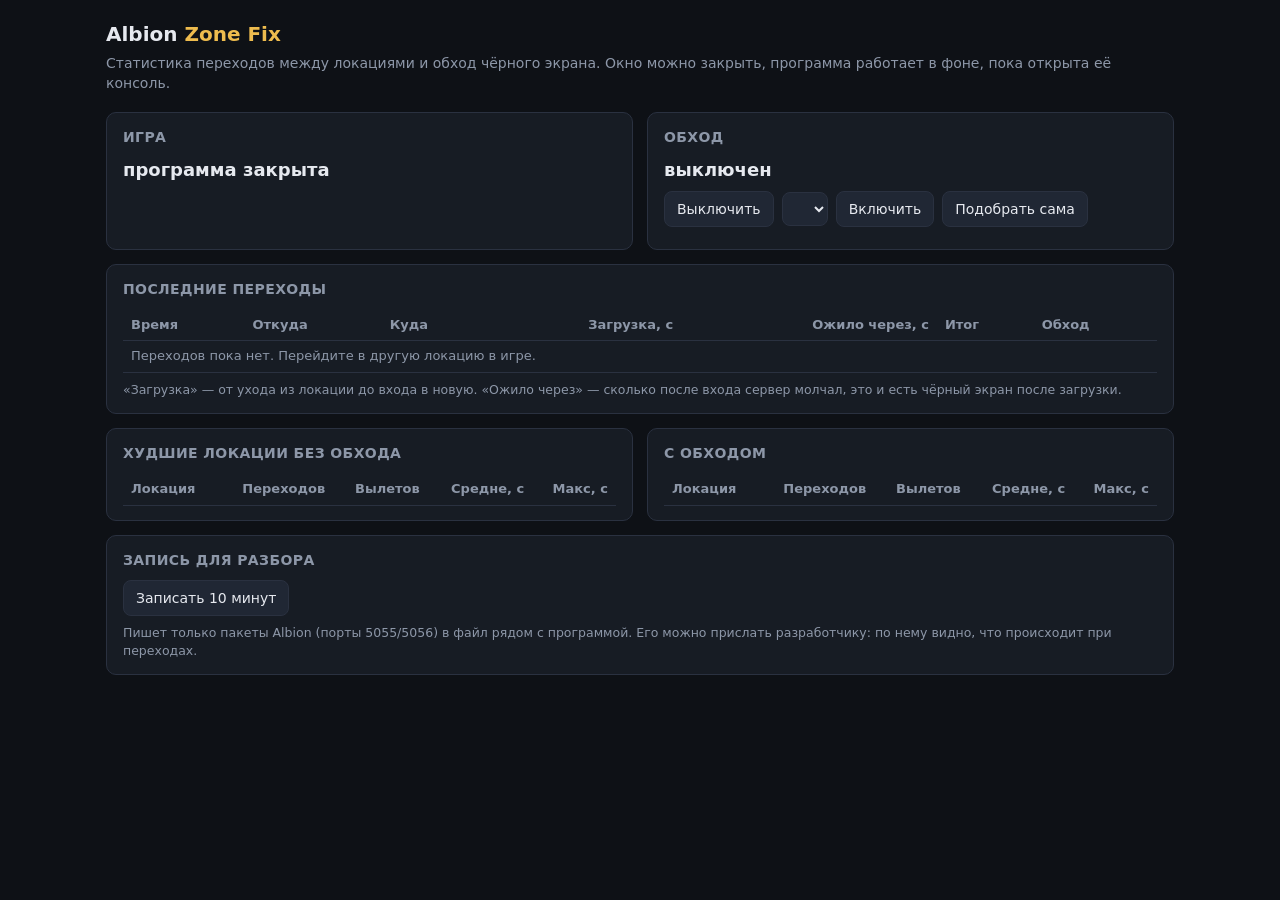
==== internal/ui/index.html @ 23b54052 "Окно в браузере, точка входа, режим -replay, сборка под Windows" ====
<!doctype html>
<html lang="ru">
<head>
<meta charset="utf-8">
<meta name="viewport" content="width=device-width, initial-scale=1">
<title>Albion Zone Fix</title>
<style>
:root{--bg:#0e1116;--panel:#171c24;--line:#2a3140;--text:#e6e9ef;--muted:#8d97a8;--accent:#eebc4e;--green:#4fc37a;--red:#ef6b6b}
*{box-sizing:border-box}
body{margin:0;background:var(--bg);color:var(--text);font:14px/1.45 system-ui,"Segoe UI",sans-serif}
main{max-width:1100px;margin:0 auto;padding:20px 16px 40px}
h1{font-size:20px;margin:0 0 4px}h1 b{color:var(--accent)}
.sub{color:var(--muted);margin:0 0 18px}
.row{display:flex;gap:14px;flex-wrap:wrap}
.panel{background:var(--panel);border:1px solid var(--line);border-radius:10px;padding:14px 16px;margin-bottom:14px;flex:1 1 320px}
.panel h2{font-size:14px;margin:0 0 10px;color:var(--muted);font-weight:600;text-transform:uppercase;letter-spacing:.4px}
.big{font-size:18px;font-weight:600}
.ok{color:var(--green)}.bad{color:var(--red)}.warn{color:var(--accent)}.muted{color:var(--muted)}
select,button{font:inherit;color:var(--text);background:#202734;border:1px solid var(--line);border-radius:8px;padding:7px 12px}
button{cursor:pointer}button:hover{border-color:var(--accent)}
button.on{background:var(--accent);color:#1a1300;border-color:var(--accent);font-weight:600}
.controls{display:flex;gap:8px;flex-wrap:wrap;align-items:center;margin-top:8px}
table{width:100%;border-collapse:collapse;font-size:13px}
th,td{text-align:left;padding:6px 8px;border-bottom:1px solid var(--line);white-space:nowrap}
th{color:var(--muted);font-weight:600}
td.num,th.num{text-align:right}
.err{background:#3a1f22;border:1px solid #6b3036;color:#ffb9b9;border-radius:8px;padding:8px 12px;margin-top:8px}
.note{color:var(--muted);font-size:12.5px;margin-top:8px}
</style>
</head>
<body>
<main>
  <h1>Albion <b>Zone Fix</b></h1>
  <p class="sub">Статистика переходов между локациями и обход чёрного экрана. Окно можно закрыть, программа работает в фоне, пока открыта её консоль.</p>

  <div class="row">
    <div class="panel">
      <h2>Игра</h2>
      <div class="big" id="game">—</div>
      <div class="muted" id="gameSub"></div>
      <div class="err" id="sniffErr" hidden></div>
    </div>
    <div class="panel">
      <h2>Обход</h2>
      <div class="big" id="byp">выключен</div>
      <div class="controls">
        <button id="off">Выключить</button>
        <select id="strat"></select>
        <button id="apply">Включить</button>
        <button id="auto">Подобрать сама</button>
      </div>
      <div class="note" id="autoNote"></div>
      <div class="err" id="bypErr" hidden></div>
    </div>
  </div>

  <div class="panel">
    <h2>Последние переходы</h2>
    <table><thead><tr><th>Время</th><th>Откуда</th><th>Куда</th><th class="num">Загрузка, с</th><th class="num">Ожило через, с</th><th>Итог</th><th>Обход</th></tr></thead>
    <tbody id="recent"><tr><td colspan="7" class="muted">Переходов пока нет. Перейдите в другую локацию в игре.</td></tr></tbody></table>
    <div class="note">«Загрузка» — от ухода из локации до входа в новую. «Ожило через» — сколько после входа сервер молчал, это и есть чёрный экран после загрузки.</div>
  </div>

  <div class="row">
    <div class="panel">
      <h2>Худшие локации без обхода</h2>
      <table><thead><tr><th>Локация</th><th class="num">Переходов</th><th class="num">Вылетов</th><th class="num">Средне, с</th><th class="num">Макс, с</th></tr></thead><tbody id="worstOff"></tbody></table>
    </div>
    <div class="panel">
      <h2>С обходом</h2>
      <table><thead><tr><th>Локация</th><th class="num">Переходов</th><th class="num">Вылетов</th><th class="num">Средне, с</th><th class="num">Макс, с</th></tr></thead><tbody id="worstOn"></tbody></table>
    </div>
  </div>

  <div class="panel">
    <h2>Запись для разбора</h2>
    <div class="controls"><button id="rec">Записать 10 минут</button><span class="muted" id="recNote"></span></div>
    <div class="note">Пишет только пакеты Albion (порты 5055/5056) в файл рядом с программой. Его можно прислать разработчику: по нему видно, что происходит при переходах.</div>
  </div>
</main>
<script>
const $ = id => document.getElementById(id);
const esc = s => String(s ?? '').replace(/[&<>"]/g, c => ({'&':'&amp;','<':'&lt;','>':'&gt;','"':'&quot;'}[c]));
let stratsFilled = false, lastRec = '';
async function post(url, data){
  const r = await fetch(url, {method:'POST', body:new URLSearchParams(data)});
  const j = await r.json().catch(()=>({}));
  if(!r.ok) alert(j.error || 'Ошибка'); else refresh();
}
$('off').onclick = () => post('/api/bypass', {mode:'off'});
$('apply').onclick = () => post('/api/bypass', {mode:$('strat').value});
$('auto').onclick = () => post('/api/bypass', {mode:'auto'});
$('rec').onclick = () => post('/api/record', lastRec ? {stop:1} : {});
function zoneRows(list){
  if(!list || !list.length) return '<tr><td colspan="5" class="muted">нет данных</td></tr>';
  return list.slice(0,15).map(z => `<tr><td>${esc(z.name)}</td><td class="num">${z.count}</td><td class="num ${z.fails?'bad':''}">${z.fails}</td><td class="num">${z.avgLoad}${z.avgAlive?` + ${z.avgAlive}`:''}</td><td class="num">${z.maxLoad}</td></tr>`).join('');
}
async function refresh(){
  let s;
  try{ s = await (await fetch('/api/state')).json(); }catch(e){ $('game').textContent='программа закрыта'; return; }
  $('game').textContent = s.zone ? s.zone : (s.packets ? 'игра видна, локация ещё не известна' : 'ждём игру…');
  $('gameSub').textContent = s.packets ? `пакетов: ${s.packets.toLocaleString('ru-RU')}, последний ${s.lastPacket}` : 'пакетов Albion пока нет: запустите игру';
  $('sniffErr').hidden = !s.sniffError; $('sniffErr').textContent = s.sniffError || '';
  if(!stratsFilled && s.strategies){ $('strat').innerHTML = s.strategies.map(n=>`<option>${esc(n)}</option>`).join(''); stratsFilled = true; }
  const on = s.bypass && s.bypass !== 'off';
  $('byp').innerHTML = on ? `<span class="ok">включён</span>: ${esc(s.bypass)}` : 'выключен';
  $('off').classList.toggle('on', !on);
  $('autoNote').textContent = s.auto || '';
  $('bypErr').hidden = !s.bypassError; $('bypErr').textContent = s.bypassError || '';
  $('recent').innerHTML = (s.recent && s.recent.length) ? s.recent.map(t => {
    const time = new Date(t.t).toLocaleTimeString('ru-RU');
    const res = t.ok ? '<span class="ok">ок</span>' : `<span class="bad">${esc(t.fail||'вылет')}</span>`;
    const load = t.ok ? t.loadSec : `<span class="bad">${t.loadSec}</span>`;
    const alive = t.aliveSec < 0 ? '—' : t.aliveSec;
    return `<tr><td>${time}</td><td>${esc(t.fromName||t.from)}</td><td>${esc(t.toName||t.to||'—')}</td><td class="num">${load}</td><td class="num">${alive}</td><td>${res}</td><td class="muted">${esc(t.strategy==='off'?'нет':t.strategy)}</td></tr>`;
  }).join('') : '<tr><td colspan="7" class="muted">Переходов пока нет. Перейдите в другую локацию в игре.</td></tr>';
  $('worstOff').innerHTML = zoneRows(s.worstOff);
  $('worstOn').innerHTML = zoneRows(s.worstOn);
  lastRec = s.recording || '';
  $('rec').textContent = lastRec ? 'Остановить запись' : 'Записать 10 минут';
  $('rec').classList.toggle('on', !!lastRec);
  $('recNote').textContent = lastRec ? `пишу в ${lastRec.split(/[\\/]/).pop()}, осталось ${Math.max(0,Math.ceil(s.recLeft/60))} мин` : '';
}
refresh(); setInterval(refresh, 2000);
</script>
</body>
</html>
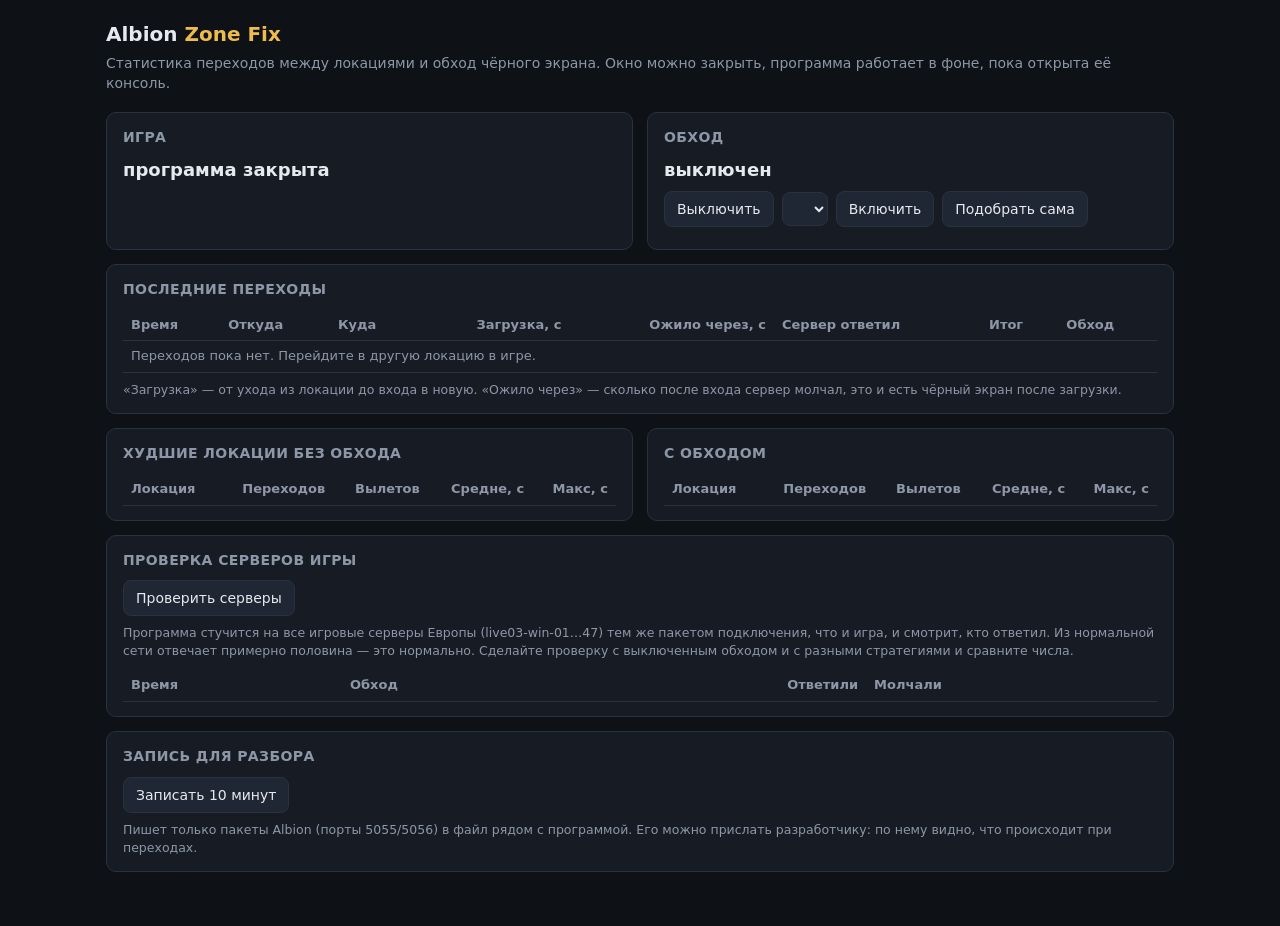
==== commit 28abf2ea: "Переход по подключению к новому серверу, «сервер не ответил», проверка серверов игры" ====
--- a/internal/ui/index.html
+++ b/internal/ui/index.html
@@ -56,8 +56,8 @@
 
   <div class="panel">
     <h2>Последние переходы</h2>
-    <table><thead><tr><th>Время</th><th>Откуда</th><th>Куда</th><th class="num">Загрузка, с</th><th class="num">Ожило через, с</th><th>Итог</th><th>Обход</th></tr></thead>
-    <tbody id="recent"><tr><td colspan="7" class="muted">Переходов пока нет. Перейдите в другую локацию в игре.</td></tr></tbody></table>
+    <table><thead><tr><th>Время</th><th>Откуда</th><th>Куда</th><th class="num">Загрузка, с</th><th class="num">Ожило через, с</th><th>Сервер ответил</th><th>Итог</th><th>Обход</th></tr></thead>
+    <tbody id="recent"><tr><td colspan="8" class="muted">Переходов пока нет. Перейдите в другую локацию в игре.</td></tr></tbody></table>
     <div class="note">«Загрузка» — от ухода из локации до входа в новую. «Ожило через» — сколько после входа сервер молчал, это и есть чёрный экран после загрузки.</div>
   </div>
 
@@ -70,6 +70,13 @@
       <h2>С обходом</h2>
       <table><thead><tr><th>Локация</th><th class="num">Переходов</th><th class="num">Вылетов</th><th class="num">Средне, с</th><th class="num">Макс, с</th></tr></thead><tbody id="worstOn"></tbody></table>
     </div>
+  </div>
+
+  <div class="panel">
+    <h2>Проверка серверов игры</h2>
+    <div class="controls"><button id="probe">Проверить серверы</button><span class="muted" id="probeNote"></span></div>
+    <div class="note">Программа стучится на все игровые серверы Европы (live03-win-01…47) тем же пакетом подключения, что и игра, и смотрит, кто ответил. Из нормальной сети отвечает примерно половина — это нормально. Сделайте проверку с выключенным обходом и с разными стратегиями и сравните числа.</div>
+    <table style="margin-top:10px"><thead><tr><th>Время</th><th>Обход</th><th class="num">Ответили</th><th>Молчали</th></tr></thead><tbody id="probes"></tbody></table>
   </div>
 
   <div class="panel">
@@ -90,6 +97,7 @@
 $('off').onclick = () => post('/api/bypass', {mode:'off'});
 $('apply').onclick = () => post('/api/bypass', {mode:$('strat').value});
 $('auto').onclick = () => post('/api/bypass', {mode:'auto'});
+$('probe').onclick = () => post('/api/probe', {});
 $('rec').onclick = () => post('/api/record', lastRec ? {stop:1} : {});
 function zoneRows(list){
   if(!list || !list.length) return '<tr><td colspan="5" class="muted">нет данных</td></tr>';
@@ -112,8 +120,16 @@
     const res = t.ok ? '<span class="ok">ок</span>' : `<span class="bad">${esc(t.fail||'вылет')}</span>`;
     const load = t.ok ? t.loadSec : `<span class="bad">${t.loadSec}</span>`;
     const alive = t.aliveSec < 0 ? '—' : t.aliveSec;
-    return `<tr><td>${time}</td><td>${esc(t.fromName||t.from)}</td><td>${esc(t.toName||t.to||'—')}</td><td class="num">${load}</td><td class="num">${alive}</td><td>${res}</td><td class="muted">${esc(t.strategy==='off'?'нет':t.strategy)}</td></tr>`;
-  }).join('') : '<tr><td colspan="7" class="muted">Переходов пока нет. Перейдите в другую локацию в игре.</td></tr>';
+    const srv = esc((t.server||'').replace(':5056',''));
+    const replied = t.replied ? `<span class="ok">да</span>${t.replySec>=0?` через ${t.replySec} с`:''} <span class="muted">${srv}</span>` : `<span class="bad">нет</span> <span class="muted">${srv}</span>`;
+    return `<tr><td>${time}</td><td>${esc(t.fromName||t.from||'—')}</td><td>${esc(t.toName||t.to||'—')}</td><td class="num">${load}</td><td class="num">${alive}</td><td>${replied}</td><td>${res}</td><td class="muted">${esc(t.strategy==='off'?'нет':t.strategy)}</td></tr>`;
+  }).join('') : '<tr><td colspan="8" class="muted">Переходов пока нет. Перейдите в другую локацию в игре.</td></tr>';
+  $('probe').disabled = !!s.probing;
+  $('probeNote').textContent = s.probing ? 'проверяю, это займёт до 20 секунд…' : '';
+  $('probes').innerHTML = (s.probeRuns && s.probeRuns.length) ? s.probeRuns.map(r => {
+    const silent = (r.results||[]).filter(x=>!x.ok).map(x=>x.name.replace('win-','')).join(' ');
+    return `<tr><td>${new Date(r.t).toLocaleTimeString('ru-RU')}</td><td>${esc(r.strategy==='off'?'нет':r.strategy)}</td><td class="num">${r.ok} из ${r.total}</td><td class="muted" style="white-space:normal">${silent}</td></tr>`;
+  }).join('') : '<tr><td colspan="4" class="muted">проверок ещё не было</td></tr>';
   $('worstOff').innerHTML = zoneRows(s.worstOff);
   $('worstOn').innerHTML = zoneRows(s.worstOn);
   lastRec = s.recording || '';
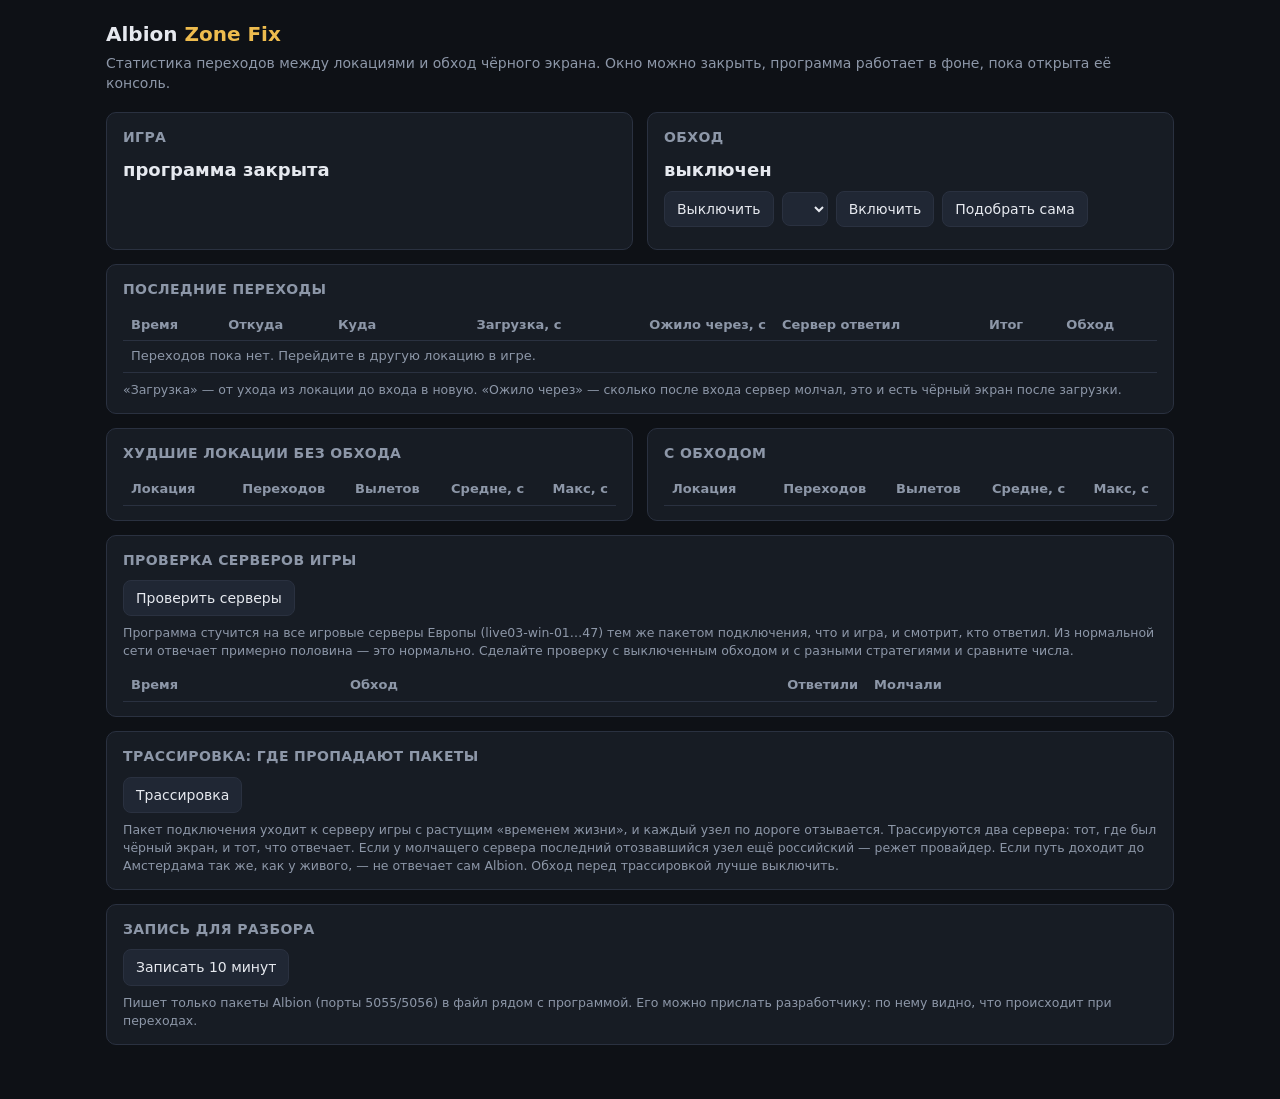
==== commit b59e3d56: "Трассировка до серверов игры: где пропадают пакеты" ====
--- a/internal/ui/index.html
+++ b/internal/ui/index.html
@@ -80,6 +80,13 @@
   </div>
 
   <div class="panel">
+    <h2>Трассировка: где пропадают пакеты</h2>
+    <div class="controls"><button id="trace">Трассировка</button><span class="muted" id="traceNote"></span></div>
+    <div class="note">Пакет подключения уходит к серверу игры с растущим «временем жизни», и каждый узел по дороге отзывается. Трассируются два сервера: тот, где был чёрный экран, и тот, что отвечает. Если у молчащего сервера последний отозвавшийся узел ещё российский — режет провайдер. Если путь доходит до Амстердама так же, как у живого, — не отвечает сам Albion. Обход перед трассировкой лучше выключить.</div>
+    <div id="traces"></div>
+  </div>
+
+  <div class="panel">
     <h2>Запись для разбора</h2>
     <div class="controls"><button id="rec">Записать 10 минут</button><span class="muted" id="recNote"></span></div>
     <div class="note">Пишет только пакеты Albion (порты 5055/5056) в файл рядом с программой. Его можно прислать разработчику: по нему видно, что происходит при переходах.</div>
@@ -98,6 +105,7 @@
 $('apply').onclick = () => post('/api/bypass', {mode:$('strat').value});
 $('auto').onclick = () => post('/api/bypass', {mode:'auto'});
 $('probe').onclick = () => post('/api/probe', {});
+$('trace').onclick = () => post('/api/trace', {});
 $('rec').onclick = () => post('/api/record', lastRec ? {stop:1} : {});
 function zoneRows(list){
   if(!list || !list.length) return '<tr><td colspan="5" class="muted">нет данных</td></tr>';
@@ -124,6 +132,14 @@
     const replied = t.replied ? `<span class="ok">да</span>${t.replySec>=0?` через ${t.replySec} с`:''} <span class="muted">${srv}</span>` : `<span class="bad">нет</span> <span class="muted">${srv}</span>`;
     return `<tr><td>${time}</td><td>${esc(t.fromName||t.from||'—')}</td><td>${esc(t.toName||t.to||'—')}</td><td class="num">${load}</td><td class="num">${alive}</td><td>${replied}</td><td>${res}</td><td class="muted">${esc(t.strategy==='off'?'нет':t.strategy)}</td></tr>`;
   }).join('') : '<tr><td colspan="8" class="muted">Переходов пока нет. Перейдите в другую локацию в игре.</td></tr>';
+  $('trace').disabled = !!s.tracing;
+  $('traceNote').textContent = s.tracing ? `иду до ${s.tracing.replace(':5056','')}… до минуты на сервер` : '';
+  $('traces').innerHTML = (s.traces||[]).map(r => {
+    const head = `<div style="margin-top:12px"><b>${esc(r.server.replace(':5056',''))}</b> <span class="muted">— ${esc(r.why)}, ${new Date(r.t).toLocaleTimeString('ru-RU')}, обход: ${esc(r.strategy==='off'?'нет':r.strategy)}</span> ${r.reached?'<span class="ok">сервер ответил</span>':'<span class="bad">сервер не ответил</span>'}</div>`;
+    if(r.error) return head + `<div class="err">${esc(r.error)}</div>`;
+    const rows = (r.hops||[]).map(h => `<tr><td class="num">${h.ttl}</td><td>${h.ip?esc(h.ip):'<span class="muted">* не отозвался</span>'}</td><td class="muted">${esc(h.name||'')}</td><td class="num">${h.ms>=0?h.ms+' мс':''}</td><td>${h.server?'<span class="ok">сервер игры</span>':''}</td></tr>`).join('');
+    return head + `<table><thead><tr><th class="num">#</th><th>Узел</th><th>Имя</th><th class="num">Задержка</th><th></th></tr></thead><tbody>${rows}</tbody></table>`;
+  }).join('');
   $('probe').disabled = !!s.probing;
   $('probeNote').textContent = s.probing ? 'проверяю, это займёт до 20 секунд…' : '';
   $('probes').innerHTML = (s.probeRuns && s.probeRuns.length) ? s.probeRuns.map(r => {
